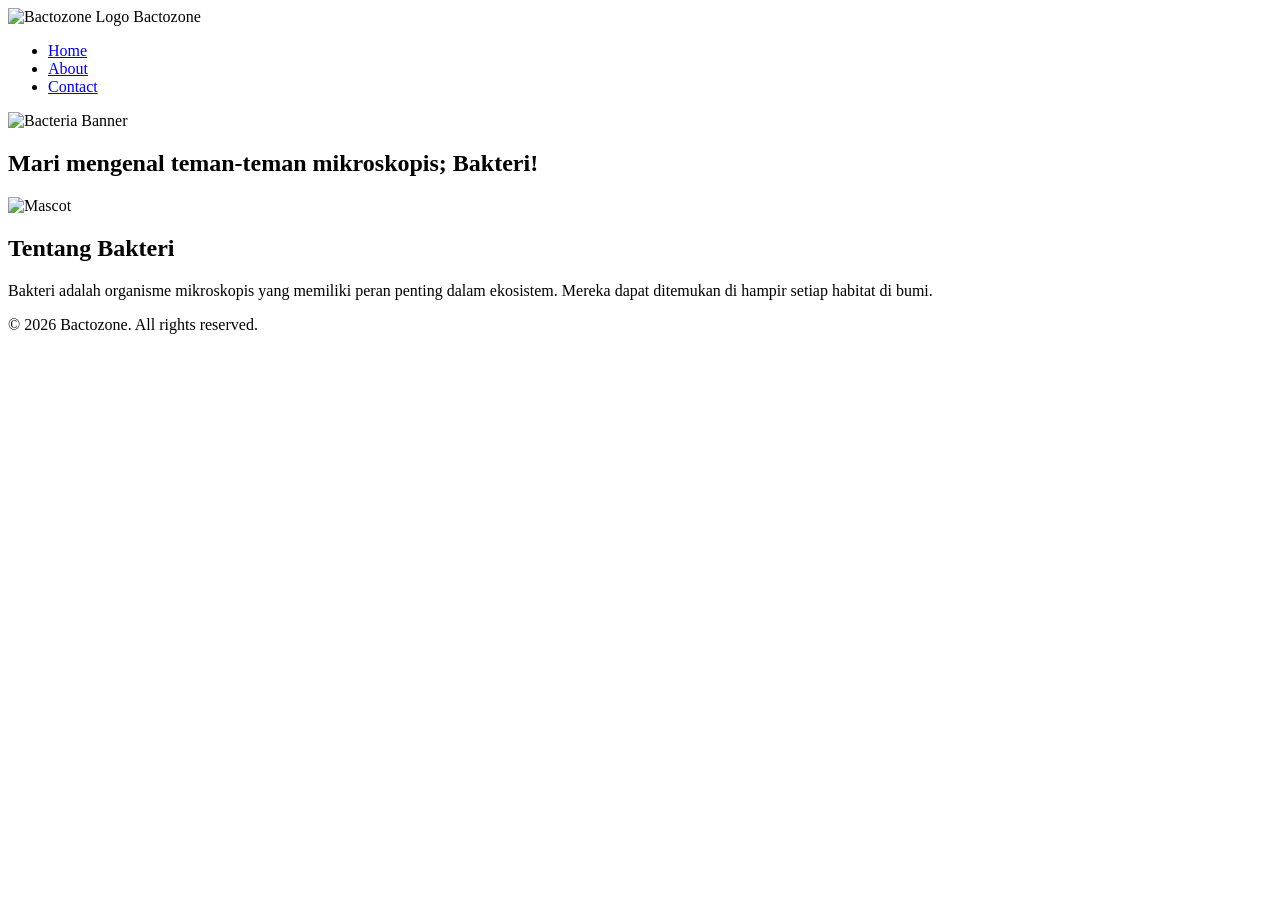
==== index.html @ 86340ccf "Create index.html for homepage layout in Bactozone" ====
<!DOCTYPE html>
<html lang="en">
<head>
    <meta charset="UTF-8">
    <meta name="viewport" content="width=device-width, initial-scale=1.0">
    <link rel="stylesheet" href="styles.css">
    <title>Bactozone</title>
</head>
<body>
    <header>
        <div class="logo">
            <img src="logo.png" alt="Bactozone Logo">
            <span>Bactozone</span>
        </div>
        <nav>
            <ul>
                <li><a href="#">Home</a></li>
                <li><a href="#">About</a></li>
                <li><a href="#">Contact</a></li>
            </ul>
        </nav>
    </header>

    <section class="banner">
        <img src="bacteria.jpg" alt="Bacteria Banner">
        <div class="overlay">
            <h1>Mari mengenal teman-teman mikroskopis; Bakteri!</h1>
        </div>
    </section>

    <section class="content">
        <div class="mascot">
            <img src="mascot.png" alt="Mascot">
        </div>
        <div class="explanation">
            <h2>Tentang Bakteri</h2>
            <p>Bakteri adalah organisme mikroskopis yang memiliki peran penting dalam ekosistem. Mereka dapat ditemukan di hampir setiap habitat di bumi.</p>
        </div>
    </section>

    <footer>
        <p>&copy; 2026 Bactozone. All rights reserved.</p>
    </footer>
</body>
</html>
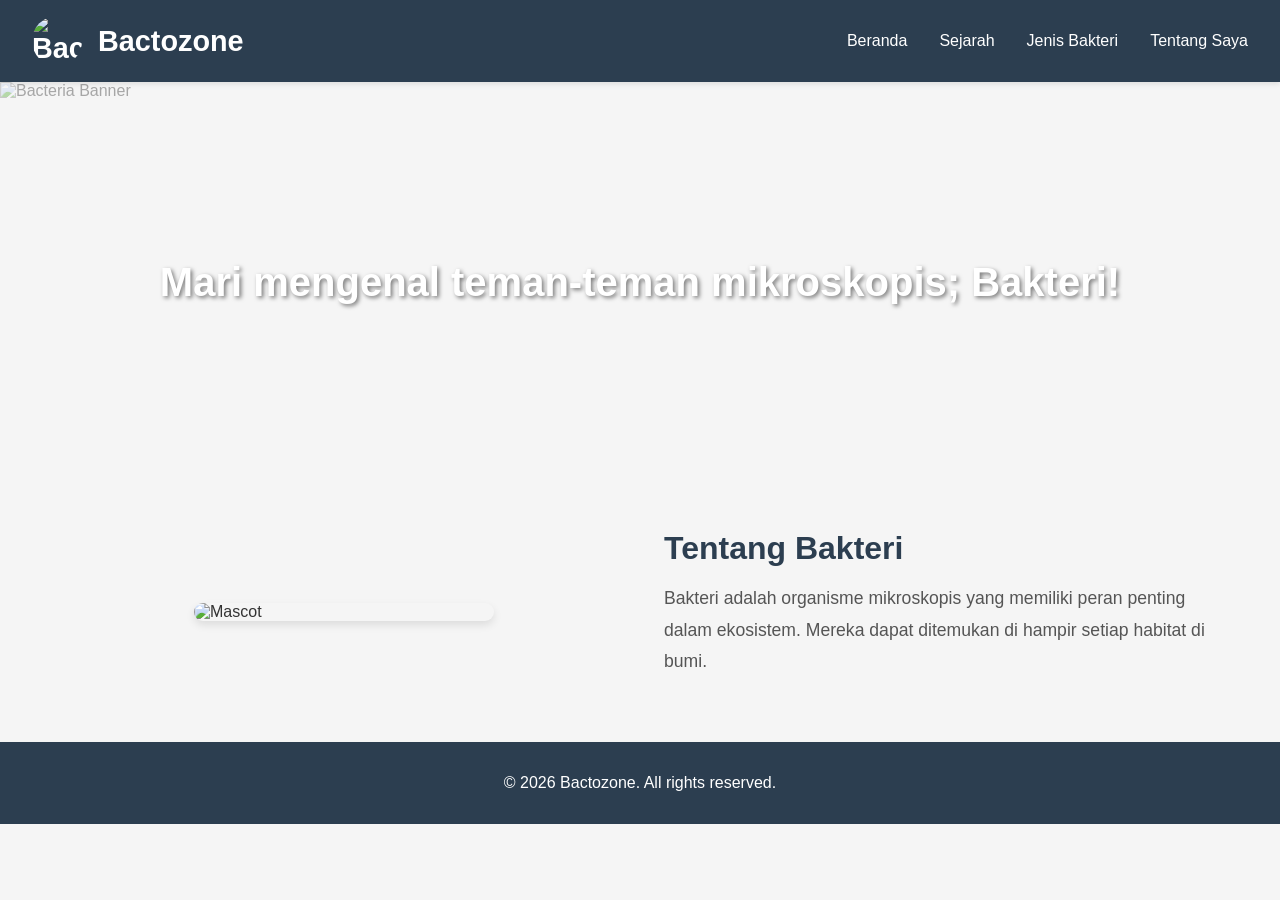
==== commit e8ee0252: "Update navigation links to Indonesian language" ====
--- a/index.html
+++ b/index.html
@@ -14,9 +14,10 @@
         </div>
         <nav>
             <ul>
-                <li><a href="#">Home</a></li>
-                <li><a href="#">About</a></li>
-                <li><a href="#">Contact</a></li>
+                <li><a href="#">Beranda</a></li>
+                <li><a href="#">Sejarah</a></li>
+                <li><a href="#">Jenis Bakteri</a></li>
+                <li><a href="#">Tentang Saya</a></li>
             </ul>
         </nav>
     </header>
@@ -42,4 +43,4 @@
         <p>&copy; 2026 Bactozone. All rights reserved.</p>
     </footer>
 </body>
-</html>+</html>
--- a/styles.css
+++ b/styles.css
@@ -0,0 +1,167 @@
+* {
+    margin: 0;
+    padding: 0;
+    box-sizing: border-box;
+}
+
+body {
+    font-family: 'Segoe UI', Tahoma, Geneva, Verdana, sans-serif;
+    background-color: #f5f5f5;
+    color: #333;
+}
+
+/* Header Styling */
+header {
+    background-color: #2c3e50;
+    color: #fff;
+    padding: 1rem 2rem;
+    display: flex;
+    justify-content: space-between;
+    align-items: center;
+    box-shadow: 0 2px 5px rgba(0, 0, 0, 0.1);
+}
+
+.logo {
+    display: flex;
+    align-items: center;
+    gap: 1rem;
+    font-size: 1.8rem;
+    font-weight: bold;
+}
+
+.logo img {
+    width: 50px;
+    height: 50px;
+    border-radius: 50%;
+}
+
+/* Navigation Styling */
+nav ul {
+    display: flex;
+    list-style: none;
+    gap: 2rem;
+}
+
+nav a {
+    color: #fff;
+    text-decoration: none;
+    font-size: 1rem;
+    transition: color 0.3s ease;
+}
+
+nav a:hover {
+    color: #3498db;
+    border-bottom: 2px solid #3498db;
+    padding-bottom: 0.5rem;
+}
+
+/* Banner Section */
+.banner {
+    position: relative;
+    height: 400px;
+    overflow: hidden;
+    display: flex;
+    align-items: center;
+    justify-content: center;
+}
+
+.banner img {
+    position: absolute;
+    width: 100%;
+    height: 100%;
+    object-fit: cover;
+    opacity: 0.4;
+    z-index: -1;
+}
+
+.banner .overlay {
+    position: relative;
+    z-index: 1;
+    text-align: center;
+    color: #fff;
+}
+
+.banner h1 {
+    font-size: 2.5rem;
+    text-shadow: 2px 2px 4px rgba(0, 0, 0, 0.5);
+    font-weight: bold;
+}
+
+/* Content Section */
+.content {
+    display: flex;
+    max-width: 1200px;
+    margin: 3rem auto;
+    gap: 3rem;
+    padding: 0 2rem;
+}
+
+.mascot {
+    flex: 1;
+    display: flex;
+    align-items: center;
+    justify-content: center;
+}
+
+.mascot img {
+    width: 100%;
+    max-width: 300px;
+    height: auto;
+    border-radius: 10px;
+    box-shadow: 0 4px 8px rgba(0, 0, 0, 0.1);
+}
+
+.explanation {
+    flex: 1;
+    display: flex;
+    flex-direction: column;
+    justify-content: center;
+}
+
+.explanation h2 {
+    font-size: 2rem;
+    margin-bottom: 1rem;
+    color: #2c3e50;
+}
+
+.explanation p {
+    font-size: 1.1rem;
+    line-height: 1.8;
+    color: #555;
+    margin-bottom: 1rem;
+}
+
+/* Footer Styling */
+footer {
+    background-color: #2c3e50;
+    color: #fff;
+    text-align: center;
+    padding: 2rem;
+    margin-top: 3rem;
+}
+
+/* Responsive Design */
+@media (max-width: 768px) {
+    .content {
+        flex-direction: column;
+        gap: 2rem;
+    }
+
+    nav ul {
+        flex-direction: column;
+        gap: 1rem;
+    }
+
+    header {
+        flex-direction: column;
+        gap: 1rem;
+    }
+
+    .banner h1 {
+        font-size: 1.8rem;
+    }
+
+    .explanation h2 {
+        font-size: 1.5rem;
+    }
+}
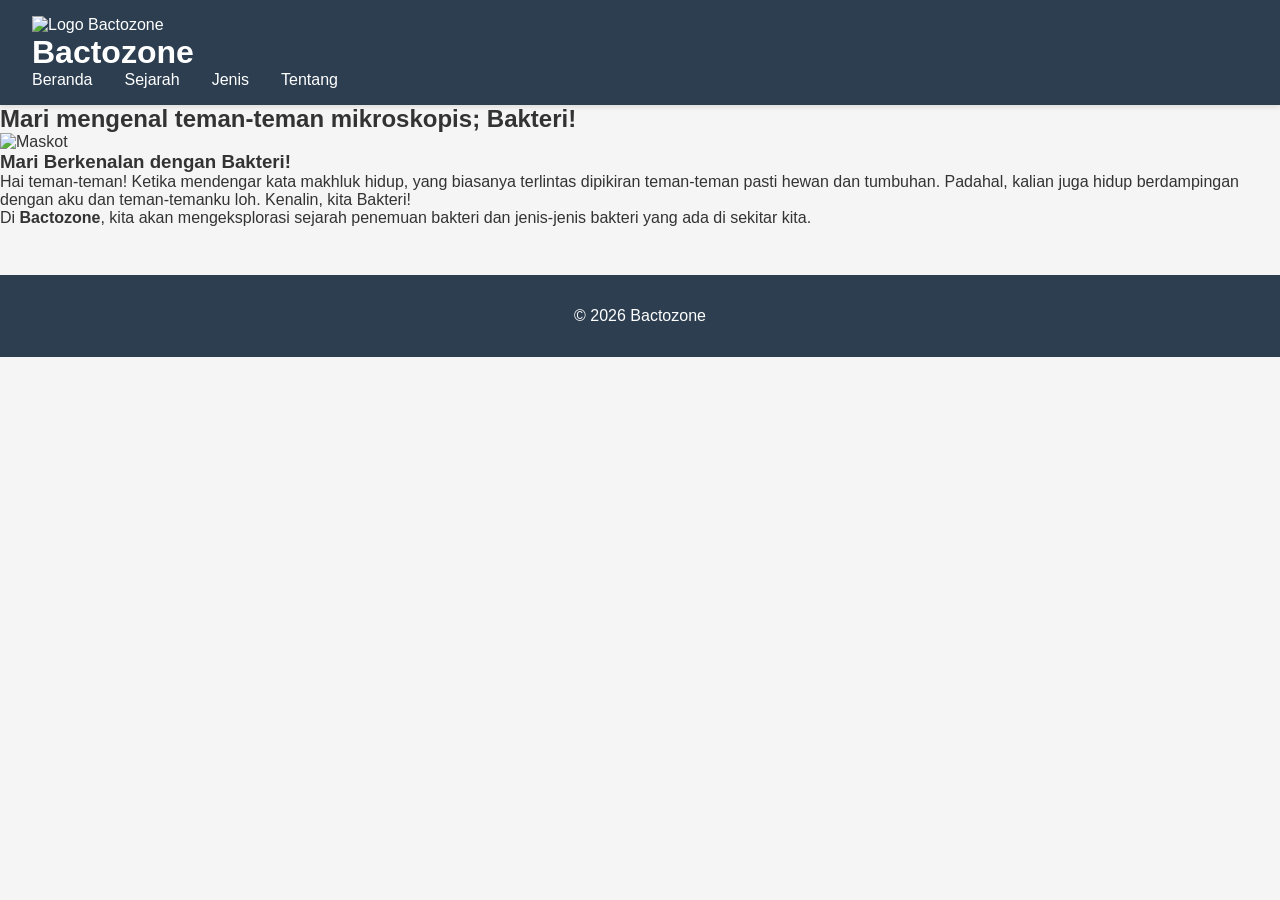
==== commit 4e39fa43: "Update index.html" ====
--- a/index.html
+++ b/index.html
@@ -1,46 +1,52 @@
 <!DOCTYPE html>
-<html lang="en">
-<head>
+<html lang="id">
+  <head>
     <meta charset="UTF-8">
     <meta name="viewport" content="width=device-width, initial-scale=1.0">
+    <title>Sejarah Bakteri - Bactozone</title>
     <link rel="stylesheet" href="styles.css">
-    <title>Bactozone</title>
 </head>
 <body>
+
     <header>
-        <div class="logo">
-            <img src="logo.png" alt="Bactozone Logo">
-            <span>Bactozone</span>
+        <div class="container header-content">
+            <div class="logo-area">
+                <img src="logo.png" alt="Logo Bactozone" class="main-logo"> <img>
+                <h1>Bactozone</h1>
+            </div>
+            <nav>
+                <ul>
+                 <li><a href="index.html">Beranda</a></li>
+                 <li><a href="sejarah.html">Sejarah</a></li>
+                 <li><a href="#">Jenis</a></li>
+                 <li><a href="#">Tentang</a></li>
+
+                </ul>
+            </nav>
         </div>
-        <nav>
-            <ul>
-                <li><a href="#">Beranda</a></li>
-                <li><a href="#">Sejarah</a></li>
-                <li><a href="#">Jenis Bakteri</a></li>
-                <li><a href="#">Tentang Saya</a></li>
-            </ul>
-        </nav>
     </header>
 
-    <section class="banner">
-        <img src="bacteria.jpg" alt="Bacteria Banner">
-        <div class="overlay">
-            <h1>Mari mengenal teman-teman mikroskopis; Bakteri!</h1>
-        </div>
+    <section class="hero-banner">
+    <div class="banner-content">
+        <h2>Mari mengenal teman-teman mikroskopis; Bakteri!</h2>
+    </div>
     </section>
 
-    <section class="content">
-        <div class="mascot">
-            <img src="mascot.png" alt="Mascot">
-        </div>
-        <div class="explanation">
-            <h2>Tentang Bakteri</h2>
-            <p>Bakteri adalah organisme mikroskopis yang memiliki peran penting dalam ekosistem. Mereka dapat ditemukan di hampir setiap habitat di bumi.</p>
-        </div>
-    </section>
+    <main class="content-grid">
+    <div class="maskot-container">
+        <img src="maskot.png" alt="Maskot" class="maskot-img">
+    </div>
+
+    <div class="penjelasan-singkat">
+        <h3>Mari Berkenalan dengan Bakteri!</h3>
+        <p>Hai teman-teman! Ketika mendengar kata makhluk hidup, yang biasanya terlintas dipikiran teman-teman pasti hewan dan tumbuhan. Padahal, kalian juga hidup berdampingan dengan aku dan teman-temanku loh. Kenalin, kita Bakteri!</p>
+        <p>Di <strong>Bactozone</strong>, kita akan mengeksplorasi sejarah penemuan bakteri dan jenis-jenis bakteri yang ada di sekitar kita.</p>
+    </div>
+</main>
 
     <footer>
-        <p>&copy; 2026 Bactozone. All rights reserved.</p>
+        <p>&copy; 2026 Bactozone</p>
     </footer>
+
 </body>
 </html>
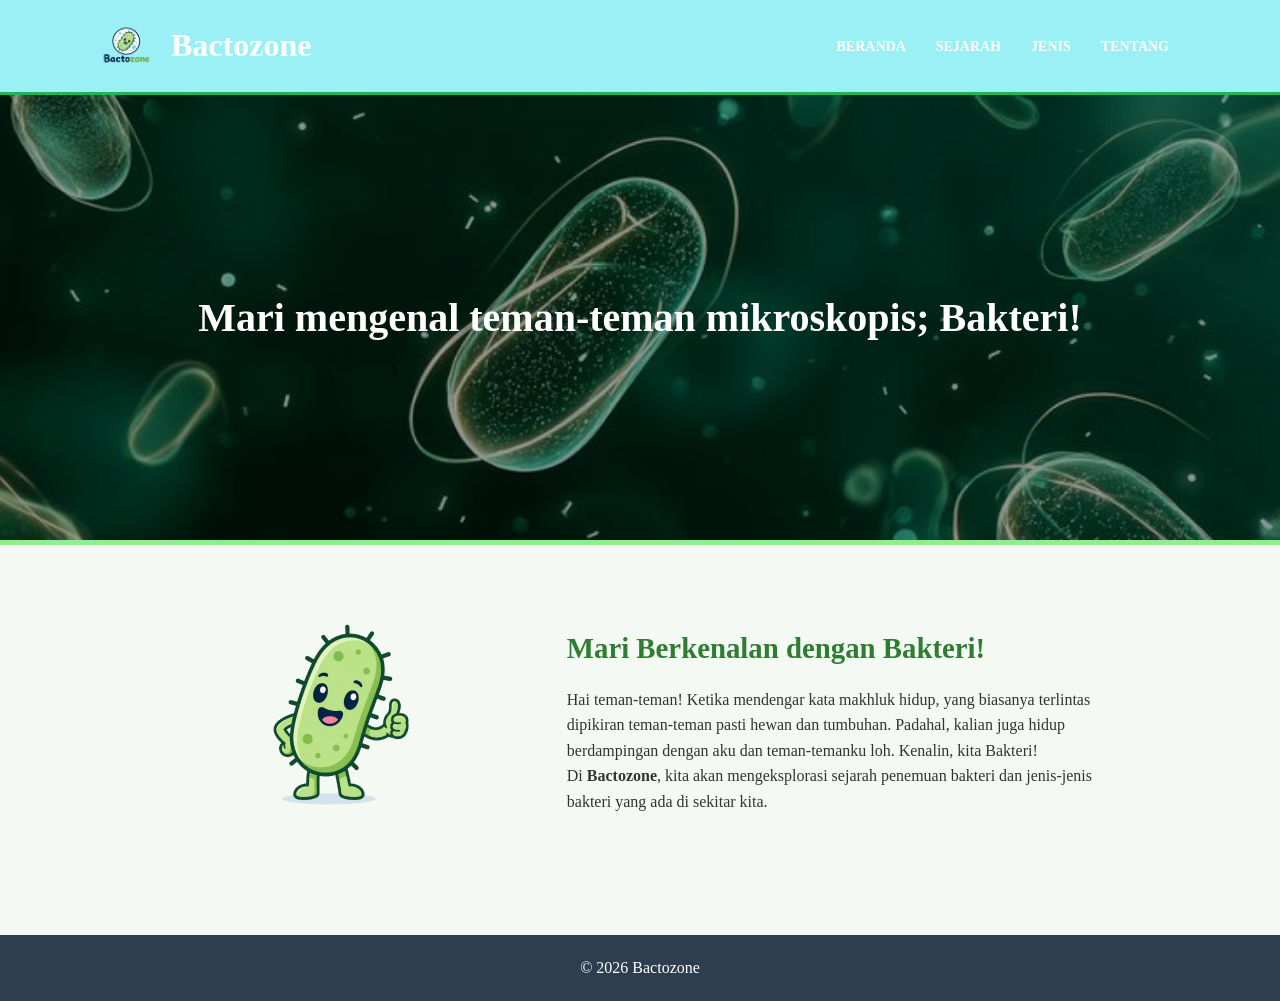
==== commit 61196c1f: "Update index.html" ====
--- a/index.html
+++ b/index.html
@@ -18,7 +18,7 @@
                 <ul>
                  <li><a href="index.html">Beranda</a></li>
                  <li><a href="sejarah.html">Sejarah</a></li>
-                 <li><a href="#">Jenis</a></li>
+                 <li><a href="jenis.html">Jenis</a></li>
                  <li><a href="#">Tentang</a></li>
 
                 </ul>
--- a/styles.css
+++ b/styles.css
@@ -1,167 +1,198 @@
+/* General Styling */
 * {
-    margin: 0;
-    padding: 0;
-    box-sizing: border-box;
+  margin: 0;
+  padding: 0;
+  box-sizing: border-box;
+  font-family: 'Times', sans-serif;
 }
 
 body {
-    font-family: 'Segoe UI', Tahoma, Geneva, Verdana, sans-serif;
-    background-color: #f5f5f5;
-    color: #333;
+  background-color: #f4f9f4;
+  color: #333;
+  line-height: 1.6;
 }
 
-/* Header Styling */
-header {
-    background-color: #2c3e50;
-    color: #fff;
-    padding: 1rem 2rem;
-    display: flex;
-    justify-content: space-between;
-    align-items: center;
-    box-shadow: 0 2px 5px rgba(0, 0, 0, 0.1);
+.container {
+  width: 85%;
+  margin: auto;
+  overflow: hidden;
 }
 
-.logo {
-    display: flex;
-    align-items: center;
-    gap: 1rem;
-    font-size: 1.8rem;
-    font-weight: bold;
+/* Header */
+header {
+  background: #9BF0F5;
+  color: #fff;
+  padding: 1rem 0;
+  border-bottom: #27ae60 3px solid;
 }
 
-.logo img {
-    width: 50px;
-    height: 50px;
-    border-radius: 50%;
+.header-content {
+  display: flex;
+  justify-content: space-between;
+  align-items: center;
 }
 
-/* Navigation Styling */
-nav ul {
-    display: flex;
-    list-style: none;
-    gap: 2rem;
+.logo-area {
+  display: flex;
+  align-items: center;
 }
 
-nav a {
-    color: #fff;
-    text-decoration: none;
-    font-size: 1rem;
-    transition: color 0.3s ease;
+.main-logo {
+  width: 60px;       /* Atur lebar logo */
+  height: auto;      /* Tinggi otomatis agar proporsional */
+  margin-right: 15px; /* Jarak antara logo dan tulisan Bactozone */
 }
 
-nav a:hover {
-    color: #3498db;
-    border-bottom: 2px solid #3498db;
-    padding-bottom: 0.5rem;
+nav ul {
+  display: flex;
+  list-style: none;
 }
 
-/* Banner Section */
-.banner {
-    position: relative;
-    height: 400px;
-    overflow: hidden;
-    display: flex;
-    align-items: center;
-    justify-content: center;
+nav ul li {
+  padding: 0 15px;
 }
 
-.banner img {
-    position: absolute;
-    width: 100%;
-    height: 100%;
-    object-fit: cover;
-    opacity: 0.4;
-    z-index: -1;
+nav ul li a {
+  color: #fff;
+  text-decoration: none;
+  text-transform: uppercase;
+  font-size: 14px;
+  font-weight: bold;
 }
 
-.banner .overlay {
-    position: relative;
-    z-index: 1;
-    text-align: center;
-    color: #fff;
+nav ul li a:hover, .active {
+  color: #27ae60;
 }
 
-.banner h1 {
-    font-size: 2.5rem;
-    text-shadow: 2px 2px 4px rgba(0, 0, 0, 0.5);
-    font-weight: bold;
+/* Banner */
+.hero-banner {
+  height: 450px;
+  background-image: linear-gradient(rgba(0,0,0,0.4), rgba(0,0,0,0.4)), url('./ilustrasi.jpeg');
+  background-size: cover;
+  background-position: center;
+  background-repeat: no-repeat;
+  display: flex;
+  justify-content: center;
+  align-items: center;
+  text-align: center;
+  border-bottom: 5px solid #90EE90; /* Aksen warna sekunder */
 }
 
-/* Content Section */
-.content {
-    display: flex;
-    max-width: 1200px;
-    margin: 3rem auto;
-    gap: 3rem;
-    padding: 0 2rem;
+.banner-content h2 {
+  margin: 0;       /* Menghapus jarak luar bawaan */
+  padding: 0 20px; /* Memberi sedikit ruang agar teks tidak menyentuh pinggir layar */
+  color: white;
+  font-size: 2.5rem;
 }
 
-.mascot {
-    flex: 1;
-    display: flex;
-    align-items: center;
-    justify-content: center;
+/* Container Utama */
+.content-grid {
+  display: flex !important;
+  flex-direction: row !important; /* Paksa menyamping */
+  align-items: center;            /* Sejajar vertikal tengah */
+  justify-content: center;        /* Kumpul di tengah secara horizontal */
+  gap: 40px;                      /* Jarak antara maskot dan teks */
+  padding: 50px 5%;               /* Jarak atas-bawah dan samping */
+  max-width: 1100px;              /* SUPAYA TIDAK TERLALU LEBAR KE KANAN */
+  margin: 0 auto;                 /* Membuat seluruh box ini ada di tengah layar */
 }
 
-.mascot img {
-    width: 100%;
-    max-width: 300px;
-    height: auto;
-    border-radius: 10px;
-    box-shadow: 0 4px 8px rgba(0, 0, 0, 0.1);
+/* Kotak Maskot (Kiri) */
+.maskot-container {
+  flex: 1;                        /* Berikan ruang 1 bagian */
+  display: flex;
+  justify-content: center;        /* Gambar maskot di tengah kotaknya */
 }
 
-.explanation {
-    flex: 1;
-    display: flex;
-    flex-direction: column;
-    justify-content: center;
+.maskot-img {
+  width: 100%;
+  max-width: 250px;               /* Batasi ukuran maskot agar pas */
+  height: auto;
 }
 
-.explanation h2 {
-    font-size: 2rem;
-    margin-bottom: 1rem;
-    color: #2c3e50;
+/* Kotak Teks (Kanan) */
+.penjelasan-singkat {
+  flex: 1.5;                      /* Berikan ruang sedikit lebih lebar untuk teks */
+  text-align: left;               /* Teks rata kiri */
 }
 
-.explanation p {
-    font-size: 1.1rem;
-    line-height: 1.8;
-    color: #555;
-    margin-bottom: 1rem;
+.penjelasan-singkat h3 {
+  margin-bottom: 15px;
+  font-size: 1.8rem;
+  color: #2e7d32;                 /* Warna hijau agar lebih segar */
 }
 
-/* Footer Styling */
-footer {
-    background-color: #2c3e50;
-    color: #fff;
-    text-align: center;
-    padding: 2rem;
-    margin-top: 3rem;
+.penjelasan-singkat p {
+  margin: 0;
+  line-height: 1.6;
 }
 
-/* Responsive Design */
+/* Footer */
+footer {
+  background: #2c3e50;
+  color: white;
+  text-align: center;
+  padding: 20px;
+  margin-top: 40px;
+}
+
+/* Responsive */
 @media (max-width: 768px) {
-    .content {
-        flex-direction: column;
-        gap: 2rem;
-    }
+  .content-grid {
+      grid-template-columns: 1fr;
+  }
+  .header-content {
+      flex-direction: column;
+  }
+  nav ul {
+      margin-top: 20px;
+  }
+}
+.scientist-section {
+  padding: 20px 0 80px 0;
+}
 
-    nav ul {
-        flex-direction: column;
-        gap: 1rem;
-    }
+.scientist-card {
+  display: flex;
+  background: white;
+  margin-bottom: 30px;
+  border-radius: 15px;
+  overflow: hidden;
+  box-shadow: 5px 5px 0px var(--sekunder); /* Aksen Hijau */
+  border: 2px solid var(--utama); /* Aksen Biru Muda */
+  align-items: center;
+  background-color: #ffffff;
+}
 
-    header {
-        flex-direction: column;
-        gap: 1rem;
-    }
+.scientist-img-box {
+  flex: 0 0 200px;
+  height: 200px;
+  background: #f0f0f0;
+  display: flex;
+  justify-content: center;
+  align-items: center;
+}
 
-    .banner h1 {
-        font-size: 1.8rem;
-    }
+.scientist-img-box img {
+  width: 100%;
+  height: 100%;
+  object-fit: cover;
+}
 
-    .explanation h2 {
-        font-size: 1.5rem;
-    }
-}+.scientist-info {
+  padding: 20px 30px;
+}
+
+.scientist-info h3 {
+  margin-top: 0;
+  color: #2e7d32;
+  font-family: 'Verdana', sans-serif;
+}
+
+.placeholder-img {
+  font-size: 12px;
+  color: #999;
+}
+
+body.halaman-sejarah {
+    background-color: #E4E4E4;
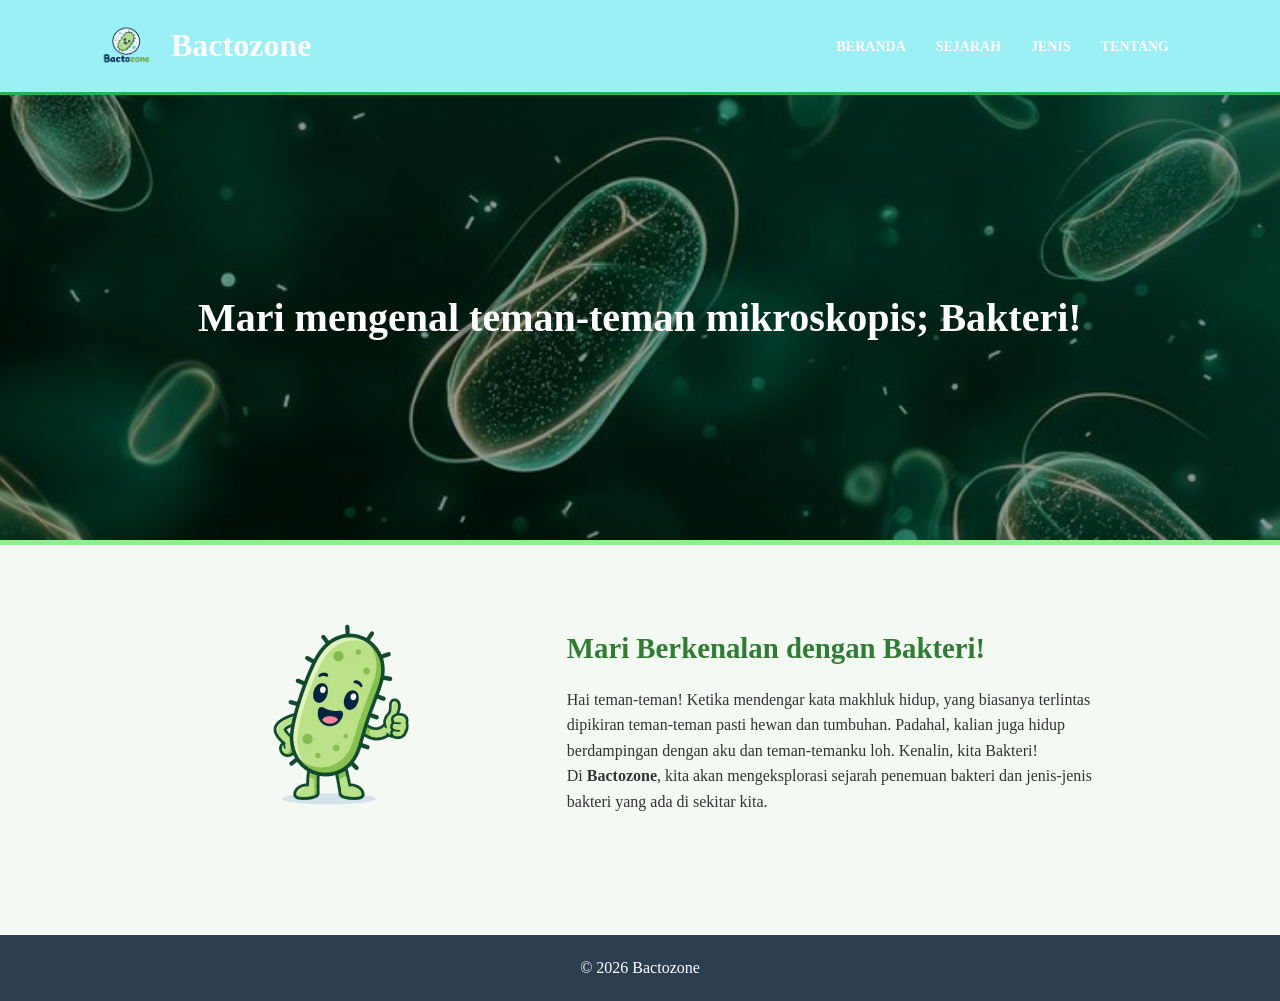
==== commit 27757a58: "Update index.html" ====
--- a/index.html
+++ b/index.html
@@ -48,5 +48,6 @@
         <p>&copy; 2026 Bactozone</p>
     </footer>
 
+  <script src="script.js"></script>
 </body>
 </html>
--- a/styles.css
+++ b/styles.css
@@ -1,3 +1,22 @@
+.fade-item {
+    opacity: 0;
+    transform: translateY(20px);
+    transition: opacity 0.6s ease-out, transform 0.6s ease-out;
+    will-change: opacity, transform;
+}
+
+/* Kondisi setelah dipicu oleh JavaScript saat di-scroll */
+.fade-visible {
+    opacity: 1;
+    transform: translateY(0);
+}
+
+/* Efek transisi tambahan untuk menu Navigasi Bar saat di-hover */
+nav a {
+    display: inline-block;
+    transition: color 0.3s ease, transform 0.2s ease !important;
+}
+
 /* General Styling */
 * {
   margin: 0;
@@ -196,3 +215,94 @@
 
 body.halaman-sejarah {
     background-color: #E4E4E4;
+}
+
+.section-jenis {
+    width: 100% !important; /* Memaksa kotak memanjang penuh dari kiri ke kanan layar */
+    display: block !important;
+    padding: 60px 0;
+    box-sizing: border-box;
+    clear: both;
+}
+
+/* Pewarnaan Penuh Sesuai Sketsa Gambar 2 Kamu */
+.bg-abu { 
+    background-color: #E4E4E4 !important; 
+}
+.bg-putih { 
+    background-color: #FFFFFF !important; 
+}
+
+.section-jenis h2 {
+    margin-top: 0;
+    font-size: 1.8rem;
+    color: #222;
+}
+
+/* Jarak antar sub-section kotak putih di dalam Section 1 */
+.sub-section-container {
+    margin-top: 30px;
+    display: flex;
+    flex-direction: column;
+    gap: 30px;
+}
+.sub-section {
+    background: #FFFFFF !important;
+    padding: 25px;
+    border-radius: 8px;
+    box-shadow: 0 4px 10px rgba(0,0,0,0.06);
+    border: 1px solid #E0E0E0;
+}
+
+/* Desain Kotak Template Bakteri Modern */
+.bakteri-template {
+    display: flex;
+    gap: 25px;
+    margin-top: 20px;
+    background: #FFFFFF !important;
+    border: 1px solid #D5D5D5;
+    border-radius: 8px;
+    padding: 20px;
+    align-items: center;
+    box-shadow: 0 2px 6px rgba(0,0,0,0.03);
+}
+.bakteri-img-box {
+    width: 140px;
+    height: 140px;
+    background: #F0F0F0;
+    display: flex;
+    align-items: center;
+    justify-content: center;
+    border-radius: 6px;
+    overflow: hidden;
+    flex-shrink: 0;
+    border: 1px solid #ccc;
+}
+.bakteri-img-box img {
+    width: 100%;
+    height: 100%;
+    object-fit: cover;
+}
+.bakteri-info h4 {
+    margin: 0 0 5px 0;
+    font-size: 1.3rem;
+    color: #00796b;
+    font-style: italic;
+}
+.bakteri-info .nama-ilmiah {
+    color: #00796b;
+    font-weight: 500;
+    margin-bottom: 10px;
+    display: block;
+    font-style: italic;
+}
+.bakteri-info p {
+    margin: 0;
+    color: #444;
+    font-size: 0.95rem;
+}
+
+@media (max-width: 768px) {
+    .bakteri-template { flex-direction: column; align-items: flex-start; }
+    .bakteri-img-box { width: 100%; height: 180px; }
+}
